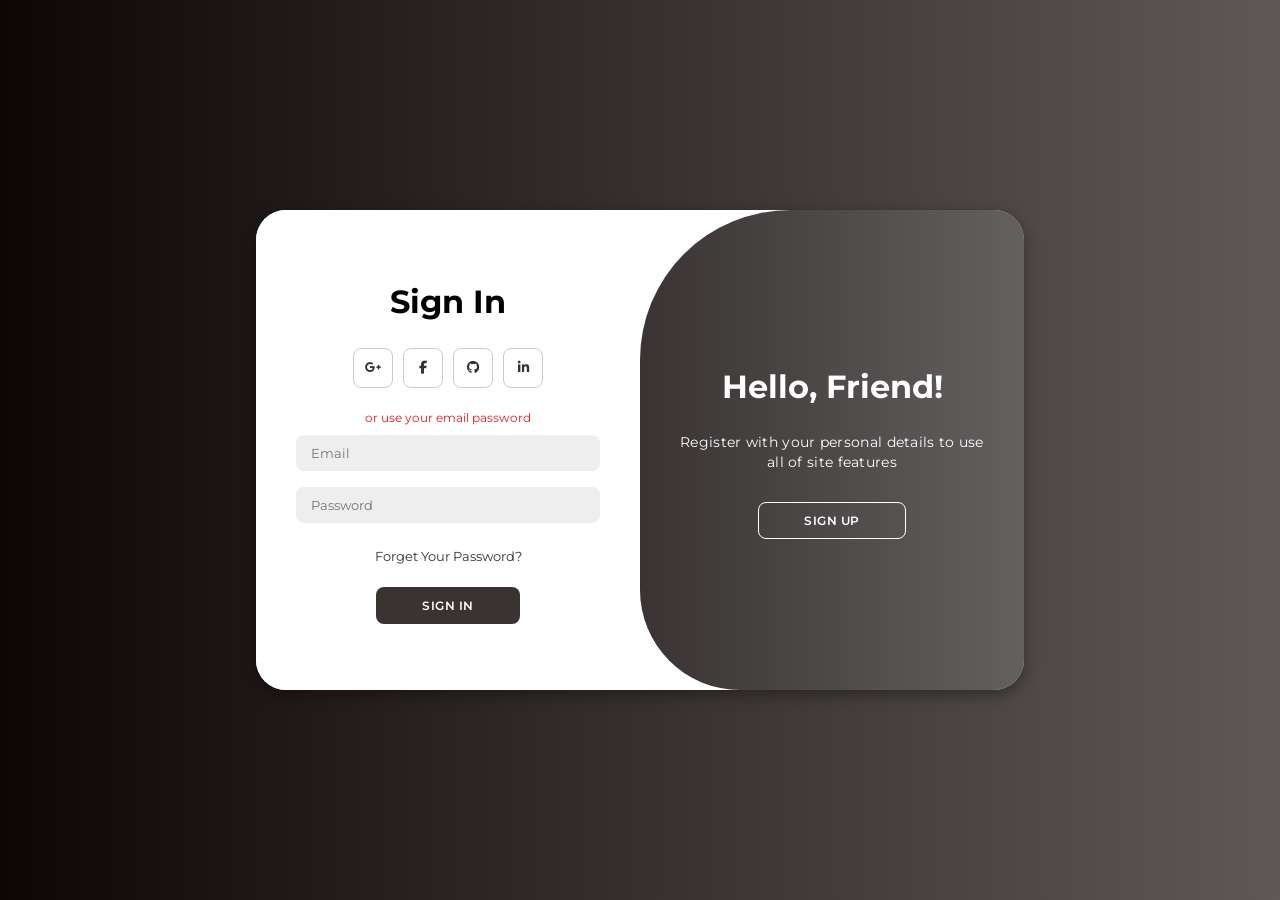
==== index.html @ fb597613 "Initial Commit" ====
<!DOCTYPE html>
<html lang="en">

<head>
    <meta charset="UTF-8">
    <meta name="viewport" content="width=device-width, initial-scale=1.0">
    <link rel="stylesheet" href="https://cdnjs.cloudflare.com/ajax/libs/font-awesome/6.4.2/css/all.min.css">
    <link rel="stylesheet" href="./css/index.css"/>
    <link rel="stylesheet" href="./css/style.css"/>
    <title>Modern Login Page | ChenzProg</title>
</head>

<body>

    <div class="container" id="container">
        <div class="form-container sign-up">
            <form>
                <h1>Create Account</h1>
                <div class="social-icons">
                    <a href="https://accounts.google.com/v3/signin/" class="icon"><i class="fa-brands fa-google-plus-g"></i></a>
                    <a href="https://www.facebook.com/" class="icon"><i class="fa-brands fa-facebook-f"></i></a>
                    <a href="https://github.com/login" class="icon"><i class="fa-brands fa-github"></i></a>
                    <a href="https://www.linkedin.com/login/" class="icon"><i class="fa-brands fa-linkedin-in"></i></a>
                </div>
                <span>or use your email for registration</span>
                <input type="text" placeholder="Name">
                <input type="email" placeholder="Email">
                <input type="password" placeholder="Password">
                <button>Sign Up</button>
            </form>
        </div>
        <div class="form-container sign-in">
            <form id="signInForm">
                <h1>Sign In</h1>
                <div class="social-icons">
                    <a href="https://accounts.google.com/v3/signin/" class="icon"><i class="fa-brands fa-google-plus-g"></i></a>
                    <a href="https://www.facebook.com/" class="icon"><i class="fa-brands fa-facebook-f"></i></a>
                    <a href="https://github.com/login" class="icon"><i class="fa-brands fa-github"></i></a>
                    <a href="https://www.linkedin.com/login/" class="icon"><i class="fa-brands fa-linkedin-in"></i></a>
                </div>
                <span>or use your email password</span>
                <input type="email" id="email" placeholder="Email" required>
                <input type="password" id="password" placeholder="Password" required>
                <a href="#">Forget Your Password?</a>
                <button type="submit">Sign In</button>
            </form>
        </div>
        <div class="toggle-container">
            <div class="toggle">
                <div class="toggle-panel toggle-left">
                    <h1>Welcome Back!</h1>
                    <p>Enter your personal details to use all of site features</p>
                    <button class="hidden" id="login">Sign In</button>
                </div>
                <div class="toggle-panel toggle-right">
                    <h1>Hello, Friend!</h1>
                    <p>Register with your personal details to use all of site features</p>
                    <button class="hidden" id="register">Sign Up</button>
                </div>
            </div>
        </div>
    </div>

    <script src="js/ButtonnScript.js"></script>
</body>

</html>
---- css/index.css ----
/* General Styles */
* {
    margin: 0;
    padding: 0;
    box-sizing: border-box;
}

body {
    background-color: #0b0b0b;
    font-family: Verdana, Geneva, Tahoma, sans-serif;
    line-height: 1.6;
}

:root {
    --red: #e31b23;
    --black: #0b0b0b;
    --white: #ffffff;
}

span {
    color: var(--red);
}

/* Navigation Bar */
.navbar {
    display: flex;
    justify-content: space-between;
    align-items: center;
    padding: 20px 8%;
    background-color: #111111;
    border-bottom: 1px solid #252525;
}

.logo {
    color: white;
    font-size: 24px;
    font-weight: bold;
    text-decoration: none;
}

.nav-links {
    display: flex;
    flex-wrap: wrap;
    gap: 25px;
}

.nav-links a {
    color: white;
    text-decoration: none;
    transition: color 0.3s;
}

.nav-links a:hover {
    padding: 5px 10px;
    border-radius: 5px;
    background-color: var(--red);
    color: var(--white);
}

.nav-links a.active {
    background-color: var(--red);
    color: var(--white);
}

/* Hero Section */
.hero {
    min-height: 85vh;
    display: flex;
    justify-content: space-between;
    align-items: center;
    gap: 40px;
    padding: 60px 100px;
}

.hero-text {
    max-width: 600px;
}

.intro {
    color: var(--red);
    font-weight: bold;
    letter-spacing: 4px;
}

.hero h1 {
    font-size: 56px;
    margin: 10px 0;
}

.hero h2 {
    font-size: 28px;
    margin-bottom: 20px;
}

.description {
    color: #bbbbbb;
    margin-bottom: 30px;
}

.btn {
    display: inline-block;
    background-color: var(--red);
    color: white;
    padding: 12px 25px;
    border-radius: 5px;
    text-decoration: none;
    transition: background-color 0.3s;
}

.btn:hover {
    background-color: #b8141b;
}

/* Profile Photo */
.hero-image img {
    width: 280px;
    height: 320px;
    object-fit: cover;
    border-radius: 15px;
    border: 3px solid var(--red);
}

/* Sections */
.section {
    padding: 80px 8%;
    text-align: center;
    margin-top: 300px;
}

.section h2 {
    font-size: 36px;
    margin-bottom: 25px;
}

.section > p {
    max-width: 700px;
    margin: 0 auto;
    color: #bbbbbb;
}

/* Cards */

.about-container {
    background-color: #161616;
    border: 1px solid #292929;
    border-radius: 10px;
    padding: 25px;
    max-width: 700px;
    margin: 0 auto;
    margin-top: 30px;
}

.card-container {
    display: flex;
    flex-wrap: wrap;
    justify-content: center;
    gap: 20px;
    margin-top: 30px;
}

.card {
    background-color: #161616;
    border: 1px solid #292929;
    border-radius: 10px;
    padding: 25px;
    width: 250px;
    transition: transform 0.3s, border-color 0.3s;
}

.card:hover {
    transform: translateY(-5px);
    border-color: var(--red);
}

.card h3 {
    color: var(--red);
    margin-bottom: 10px;
}

.card p {
    color: #bbbbbb;
}

/* Footer */
footer {
    background-color: #111111;
    color: #999999;
    text-align: center;
    padding: 20px;
    border-top: 1px solid #252525;
}
---- css/style.css ----
@import url('https://fonts.googleapis.com/css2?family=Montserrat:wght@300;400;500;600;700&display=swap');

*{
    margin: 0;
    padding: 0;
    box-sizing: border-box;
    font-family: 'Montserrat', sans-serif;
}

body{
    background-color: #c9d6ff;
    background: linear-gradient(to right, #0e0606, #5e5958);
    display: flex;
    align-items: center;
    justify-content: center;
    flex-direction: column;
    height: 100vh;
}

.container{
    background-color: #fff;
    border-radius: 30px;
    box-shadow: 0 5px 15px rgba(0, 0, 0, 0.35);
    position: relative;
    overflow: hidden;
    width: 768px;
    max-width: 100%;
    min-height: 480px;
}

.container p{
    font-size: 14px;
    line-height: 20px;
    letter-spacing: 0.3px;
    margin: 20px 0;
}

.container span{
    font-size: 12px;
}

.container a{
    color: #333;
    font-size: 13px;
    text-decoration: none;
    margin: 15px 0 10px;
}

.container button{
    background-color: rgb(59, 50, 50);
    color: #fff;
    font-size: 12px;
    padding: 10px 45px;
    border: 1px solid transparent;
    border-radius: 8px;
    font-weight: 600;
    letter-spacing: 0.5px;
    text-transform: uppercase;
    margin-top: 10px;
    cursor: pointer;
}

.container button.hidden{
    background-color: transparent;
    border-color: #fff;
}

.container form{
    background-color: #fff;
    display: flex;
    align-items: center;
    justify-content: center;
    flex-direction: column;
    padding: 0 40px;
    height: 100%;
}

.container input{
    background-color: #eee;
    border: none;
    margin: 8px 0;
    padding: 10px 15px;
    font-size: 13px;
    border-radius: 8px;
    width: 100%;
    outline: none;
}

.form-container{
    position: absolute;
    top: 0;
    height: 100%;
    transition: all 0.6s ease-in-out;
}

.sign-in{
    left: 0;
    width: 50%;
    z-index: 2;
}

.container.active .sign-in{
    transform: translateX(100%);
}

.sign-up{
    left: 0;
    width: 50%;
    opacity: 0;
    z-index: 1;
}

.container.active .sign-up{
    transform: translateX(100%);
    opacity: 1;
    z-index: 5;
    animation: move 0.6s;
}

@keyframes move{
    0%, 50%{
        opacity: 0;
        z-index: 1;
    }
    50%, 100%{
        opacity: 1;
        z-index: 5;
    }
}

.social-icons{
    margin: 20px 0;
}

.social-icons a{
    border: 1px solid #ccc;
    border-radius: 20%;
    display: inline-flex;
    justify-content: center;
    align-items: center;
    margin: 0 3px;
    width: 40px;
    height: 40px;
}

.toggle-container{
    position: absolute;
    top: 0;
    left: 50%;
    width: 50%;
    height: 100%;
    overflow: hidden;
    transition: all 0.6s ease-in-out;
    border-radius: 150px 0 0 100px;
    z-index: 1000;
}

.container.active .toggle-container{
    transform: translateX(-100%);
    border-radius: 0 150px 100px 0;
}

.toggle{
    background-color: rgb(48, 39, 39);
    height: 100%;
    background: linear-gradient(to right, #0e0606, rgba(20, 14, 14, 0.658));
    color: #fff;
    position: relative;
    left: -100%;
    height: 100%;
    width: 200%;
    transform: translateX(0);
    transition: all 0.6s ease-in-out;
}

.container.active .toggle{
    transform: translateX(50%);
}

.toggle-panel{
    position: absolute;
    width: 50%;
    height: 100%;
    display: flex;
    align-items: center;
    justify-content: center;
    flex-direction: column;
    padding: 0 30px;
    text-align: center;
    top: 0;
    transform: translateX(0);
    transition: all 0.6s ease-in-out;
}

.toggle-left{
    transform: translateX(-200%);
}

.container.active .toggle-left{
    transform: translateX(0);
}

.toggle-right{
    right: 0;
    transform: translateX(0);
}

.container.active .toggle-right{
    transform: translateX(200%);
}
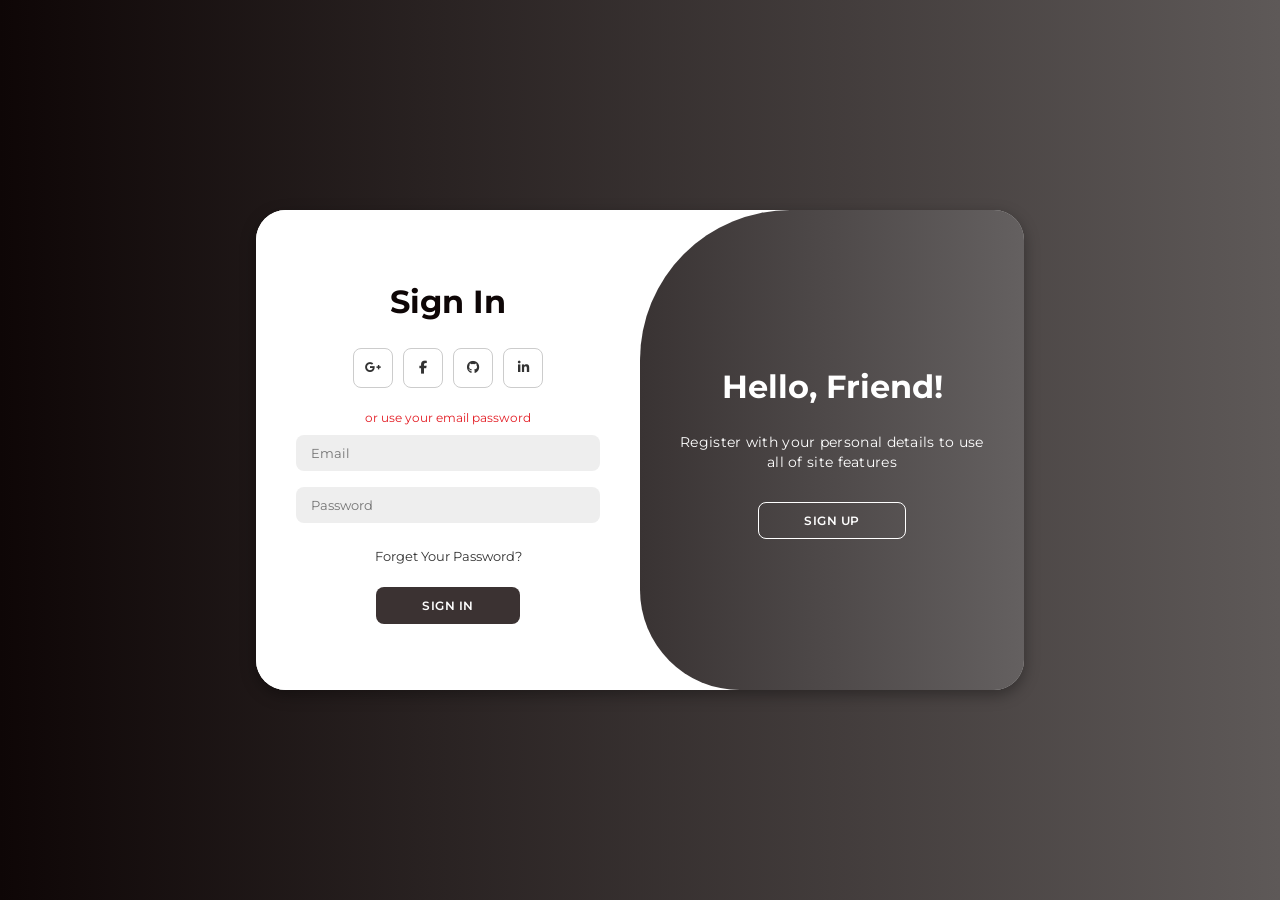
==== commit 6156307f: "Changed HTML, CSS, and JavaScript" ====
--- a/index.html
+++ b/index.html
@@ -7,7 +7,7 @@
     <link rel="stylesheet" href="https://cdnjs.cloudflare.com/ajax/libs/font-awesome/6.4.2/css/all.min.css">
     <link rel="stylesheet" href="./css/index.css"/>
     <link rel="stylesheet" href="./css/style.css"/>
-    <title>Modern Login Page | ChenzProg</title>
+    <title>ChenzProg | Portfolio Demo Login</title>
 </head>
 
 <body>
--- a/css/index.css
+++ b/css/index.css
@@ -8,6 +8,7 @@
 
 body {
     background-color: #0b0b0b;
+    color: var(--white);   /* add this */
     font-family: Verdana, Geneva, Tahoma, sans-serif;
     line-height: 1.6;
 }
@@ -125,7 +126,7 @@
 .section {
     padding: 80px 8%;
     text-align: center;
-    margin-top: 300px;
+    margin-top: 0;
 }
 
 .section h2 {
@@ -140,7 +141,6 @@
 }
 
 /* Cards */
-
 .about-container {
     background-color: #161616;
     border: 1px solid #292929;
@@ -151,6 +151,10 @@
     margin-top: 30px;
 }
 
+.about-container p {
+    color: #bbbbbb;
+}
+
 .card-container {
     display: flex;
     flex-wrap: wrap;
@@ -189,4 +193,37 @@
     text-align: center;
     padding: 20px;
     border-top: 1px solid #252525;
-}+}
+
+.portfolio {
+    color: var(--white);
+}
+/* Portfolio upgrades */
+html{scroll-behavior:smooth;scroll-padding-top:90px}
+:root{--surface:#161616;--surface-hover:#1d1d1d;--muted:#bdbdbd;--border:#292929;--nav-height:76px}
+body{overflow-x:hidden;transition:background-color .25s,color .25s}
+.navbar{position:sticky;top:0;z-index:1000;min-height:var(--nav-height);gap:18px;backdrop-filter:blur(12px)}
+.nav-links a{padding:7px 10px;border-radius:5px}.nav-links a:hover{padding:7px 10px}
+.nav-actions{display:flex;align-items:center;gap:10px}
+.icon-button{display:inline-flex;align-items:center;justify-content:center;width:40px;height:40px;border:1px solid #333;border-radius:50%;background:#191919;color:#fff;cursor:pointer;transition:.2s}
+.icon-button:hover{transform:translateY(-2px);border-color:var(--red)}
+.scroll-progress{position:fixed;inset:0 auto auto 0;z-index:2000;width:0;height:3px;background:var(--red);box-shadow:0 0 12px #e31b2380}
+.hero{min-height:calc(85vh - var(--nav-height));padding:70px 8%}.hero h1{line-height:1.12}
+.hero-image img{box-shadow:0 15px 45px #e31b231f;transition:transform .35s,box-shadow .35s}.hero-image img:hover{transform:translateY(-5px) rotate(1deg);box-shadow:0 20px 55px #e31b2333}
+.btn,button.btn{border:1px solid var(--red);cursor:pointer;transition:transform .2s,background-color .2s,box-shadow .2s}.btn:hover,button.btn:hover{transform:translateY(-2px);box-shadow:0 8px 24px #e31b2333}
+.section{padding:75px 8%}.card{text-align:left;width:min(100%,280px);transition:transform .25s,border-color .25s,background .25s}.card:hover{transform:translateY(-7px);background:var(--surface-hover)}.card p{line-height:1.7}
+.page-heading{padding:55px 8% 15px;text-align:center}.page-heading p{max-width:680px;margin:0 auto;color:var(--muted)}
+.filter-bar{display:flex;flex-wrap:wrap;justify-content:center;gap:10px;padding:20px 8%}.filter-btn{padding:9px 16px;color:#eee;background:#171717;border:1px solid #333;border-radius:999px;cursor:pointer;transition:.2s}.filter-btn:hover,.filter-btn.active{color:#fff;border-color:var(--red);background:var(--red)}
+.project-card[hidden]{display:none!important}.project-tags{display:flex;flex-wrap:wrap;gap:7px;margin-top:15px}.project-tags span{padding:4px 8px;border:1px solid #3a2526;border-radius:4px;background:#e31b2314;font-size:12px}
+.skill-card{cursor:pointer;text-align:center}.skill-card:focus-visible,.filter-btn:focus-visible,.icon-button:focus-visible,.terminal-input:focus-visible,.contact-form input:focus-visible,.contact-form textarea:focus-visible{outline:2px solid var(--red);outline-offset:3px}
+.skill-detail{max-width:760px;min-height:80px;margin:25px auto 0;padding:20px;color:var(--muted);background:var(--surface);border:1px solid var(--border);border-left:3px solid var(--red);border-radius:8px;text-align:left}.skill-detail p{margin-top:8px}
+.reveal{opacity:0;transform:translateY(22px);transition:opacity .65s,transform .65s}.reveal.is-visible{opacity:1;transform:translateY(0)}
+.terminal{width:min(100%,760px);margin:25px auto 0;overflow:hidden;text-align:left;border:1px solid #383838;border-radius:12px;background:#090909;box-shadow:0 18px 45px #0004}.terminal-top{display:flex;align-items:center;gap:7px;padding:13px 16px;background:#171717;border-bottom:1px solid #292929}.terminal-dot{width:9px;height:9px;border-radius:50%;background:#555}.terminal-title{margin-left:8px;color:#aaa;font-size:12px}.terminal-body{min-height:175px;max-height:280px;overflow-y:auto;padding:18px;color:#ddd;font:14px/1.7 Consolas,'Courier New',monospace}.terminal-line{margin:0 0 7px;white-space:pre-wrap;overflow-wrap:anywhere}.terminal-line strong{color:var(--red)}.terminal-form{display:flex;gap:10px;padding:0 18px 18px;font-family:Consolas,'Courier New',monospace}.terminal-prompt{padding-top:10px;color:var(--red)}.terminal-input{flex:1;min-width:0;padding:10px;color:#fff;background:#151515;border:1px solid #333;border-radius:5px;font:inherit}
+.contact-grid{display:grid;grid-template-columns:minmax(0,.8fr) minmax(0,1.2fr);gap:28px;max-width:1000px;margin:30px auto 0;text-align:left}.contact-info,.contact-form{padding:25px;background:var(--surface);border:1px solid var(--border);border-radius:10px}.contact-info p{margin:12px 0;color:var(--muted);overflow-wrap:anywhere}.contact-form{display:grid;gap:14px}.contact-form label{display:grid;gap:7px;color:#ddd;font-size:14px}.contact-form input,.contact-form textarea{width:100%;padding:12px;color:#fff;background:#0e0e0e;border:1px solid #333;border-radius:6px;font:inherit}.contact-form textarea{min-height:130px;resize:vertical}.form-message{min-height:24px;color:#ddd;font-size:14px}
+.back-to-top{position:fixed;right:22px;bottom:22px;z-index:900;width:44px;height:44px;border:1px solid var(--red);border-radius:50%;color:#fff;background:var(--red);cursor:pointer;opacity:0;visibility:hidden;transform:translateY(8px);transition:.2s}.back-to-top.visible{opacity:1;visibility:visible;transform:translateY(0)}
+.secondary-btn{margin-left:8px;color:#fff;background:transparent}.secondary-btn:hover{background:#2a1112}.skill-card.selected{border-color:var(--red);box-shadow:0 0 0 1px #e31b2340}.nav-links a.active{color:#fff}
+body.light-theme{--black:#f5f5f5;--white:#181818;--surface:#fff;--surface-hover:#f7f7f7;--muted:#555;--border:#ddd;background:#f5f5f5;color:#181818}
+body.light-theme .navbar,body.light-theme footer{background:#fff;border-color:#ddd}body.light-theme .logo,body.light-theme .nav-links a{color:#181818}body.light-theme .card,body.light-theme .about-container,body.light-theme .skill-detail,body.light-theme .contact-info,body.light-theme .contact-form{background:#fff;border-color:#ddd}body.light-theme .card p,body.light-theme .about-container p,body.light-theme .description,body.light-theme .section>p{color:#555}body.light-theme .icon-button{color:#181818;background:#fff;border-color:#ddd}body.light-theme .contact-form input,body.light-theme .contact-form textarea{color:#181818;background:#f8f8f8;border-color:#ccc}body.light-theme .filter-btn{color:#222;background:#fff;border-color:#ccc}body.light-theme .filter-btn.active,body.light-theme .filter-btn:hover{color:#fff;background:var(--red);border-color:var(--red)}
+@media(max-width:800px){.navbar{padding:15px 5%;flex-wrap:wrap}.nav-links{order:3;width:100%;justify-content:center;gap:8px}.nav-links a{font-size:14px}.hero{min-height:auto;flex-direction:column-reverse;text-align:center;padding:55px 6%}.hero h1{font-size:clamp(36px,8vw,52px)}.hero h2{font-size:clamp(22px,5vw,28px)}.hero-image img{width:min(250px,70vw);height:280px}.contact-grid{grid-template-columns:1fr}}
+@media(max-width:480px){.section{padding:55px 6%}.section h2{font-size:29px}.card{width:100%}.terminal-body{font-size:12px;padding:13px}.terminal-form{padding:0 13px 13px}}
+@media(prefers-reduced-motion:reduce){*,*::before,*::after{scroll-behavior:auto!important;animation-duration:.01ms!important;animation-iteration-count:1!important;transition-duration:.01ms!important}.reveal{opacity:1;transform:none}}
--- a/css/style.css
+++ b/css/style.css
@@ -9,6 +9,7 @@
 
 body{
     background-color: #c9d6ff;
+    color: #0e0606;
     background: linear-gradient(to right, #0e0606, #5e5958);
     display: flex;
     align-items: center;
